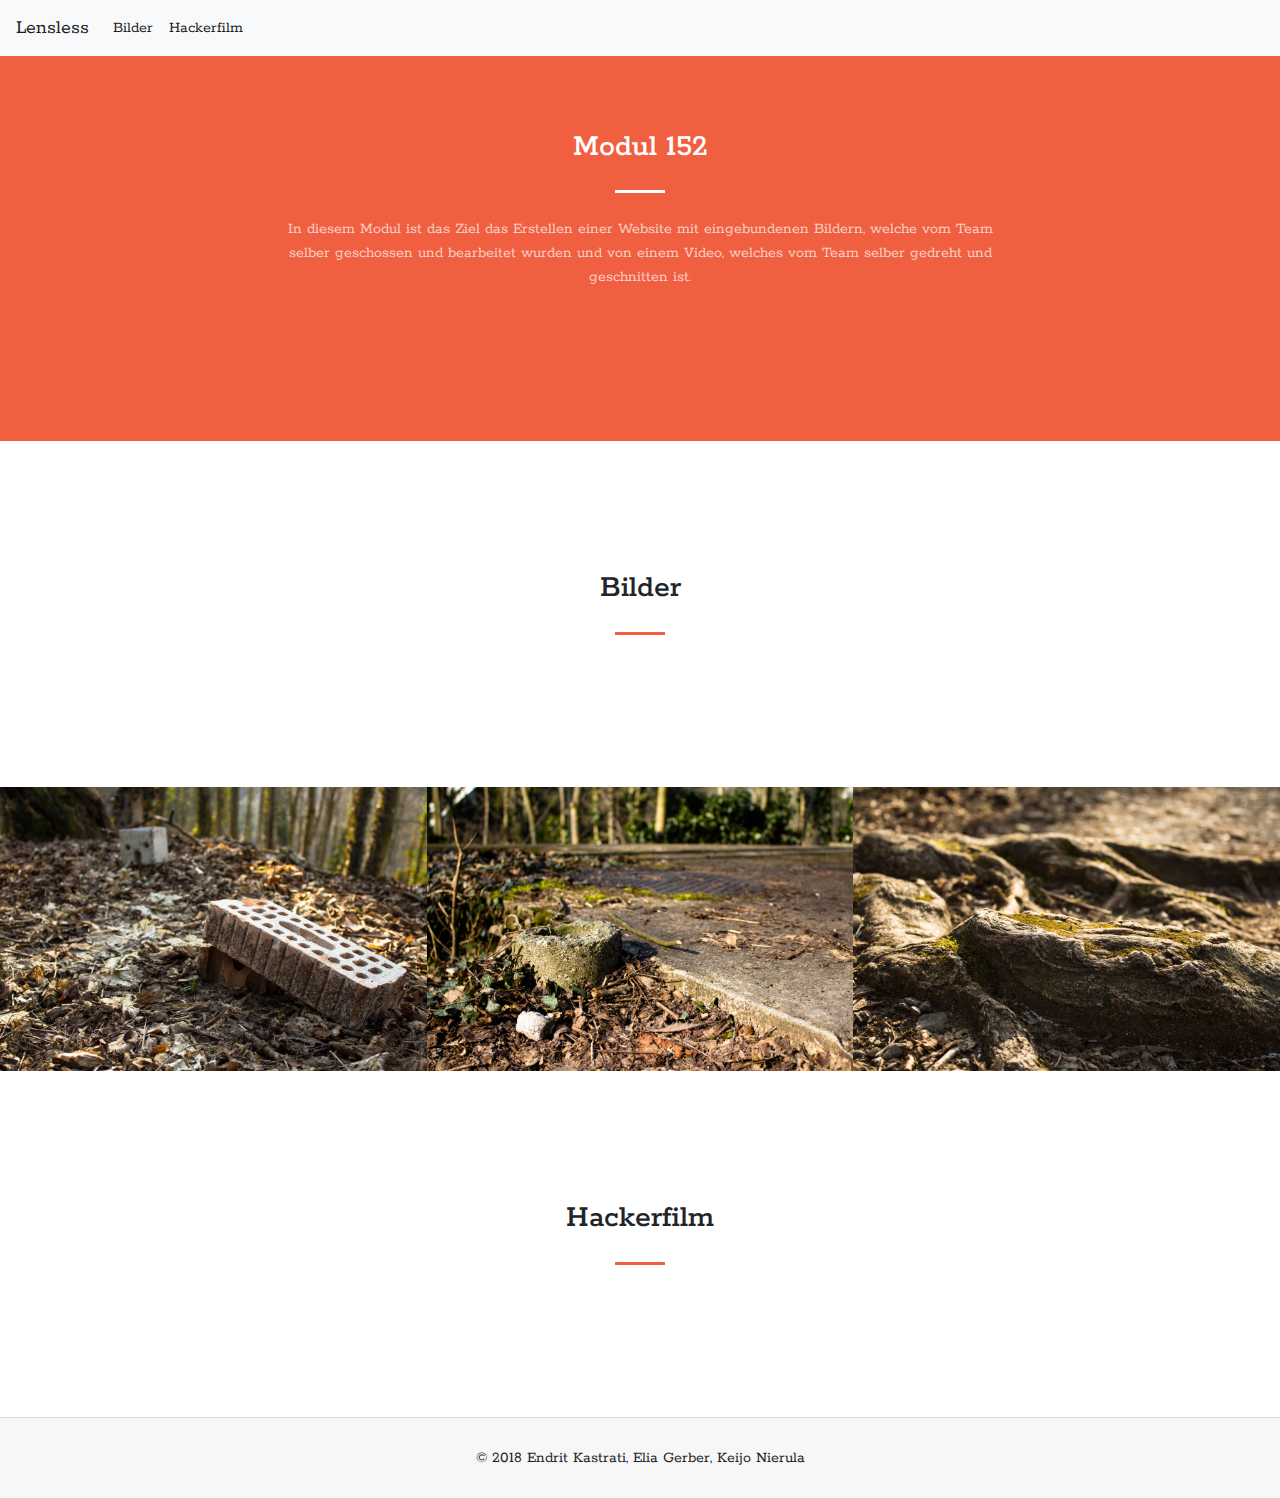
==== src/index.html @ 3791b65b "vdfsdfsdf" ====
<!DOCTYPE html>
<html lang="en">

<head>

    <meta charset="utf-8">

    <title>Lensless</title>

    <!-- Bootstrap core CSS -->
    <link href="vendor/bootstrap/css/bootstrap.min.css" rel="stylesheet">

    <link href="https://fonts.googleapis.com/css?family=Rokkitt" rel="stylesheet">


    <link href="css/style.css" rel="stylesheet">

</head>

<body id="page-top">
<!--Navigation-->
<nav class="navbar navbar-expand-lg navbar-light bg-light fixed-top">
    <button class="navbar-toggler" type="button" data-toggle="collapse" data-target="#navbarTogglerDemo03" aria-controls="navbarTogglerDemo03" aria-expanded="false" aria-label="Toggle navigation">
        <span class="navbar-toggler-icon"></span>
    </button>
    <a class="navbar-brand" href="#">Lensless</a>

    <div class="collapse navbar-collapse" id="navbarTogglerDemo03">
        <ul class="navbar-nav mr-auto mt-2 mt-lg-0">
            <li class="nav-item active">
                <a class="nav-link" href="#Bilder">Bilder </a>
            </li>
            <li class="nav-item active">
                <a class="nav-link" href="#Hackerfilm">Hackerfilm</a>
            </li>
        </ul>
        <!--<form class="form-inline my-2 my-lg-0">-->
        <!--<input class="form-control mr-sm-2" type="search" placeholder="Search" aria-label="Search">-->
        <!--<button class="btn btn-outline-success my-2 my-sm-0" type="submit">Search</button>-->
        <!--</form>-->
    </div>
</nav>
<!-- Navigation (version vom Keijo) -->
<!--<nav class="navbar navbar-expand-lg navbar-light fixed-top" id="mainNav">-->

    <!--<div class="container">-->
        <!--<div class="collapse" id="navbarToggleExternalContent">-->
            <!--<div class="bg-dark p-4">-->
                <!--<h4 class="text-white">Collapsed content</h4>-->
                <!--<span class="text-muted">Toggleable via the navbar brand.</span>-->
            <!--</div>-->
        <!--</div>    <a class="navbar-brand js-scroll-trigger" href="#page-top">Lensless</a>-->
        <!--<button class="navbar-toggler navbar-toggler-right" type="button" data-toggle="collapse"-->
                <!--data-target="#navbarResponsive" aria-controls="navbarResponsive" aria-expanded="false"-->
                <!--aria-label="Toggle navigation">-->
            <!--<span class="navbar-toggler-icon"></span>-->
        <!--</button>-->
    <!--</div>-->
<!--</nav>-->

<section class="bg-primary" id="about">
    <div class="container">
        <div class="row">
            <div class="col-lg-8 mx-auto text-center">
                <h2 class="section-heading text-white">Modul 152</h2>
                <hr class="light my-4">
                <p class="text-faded mb-4">In diesem Modul ist das Ziel das Erstellen einer Website mit eingebundenen
                    Bildern, welche vom Team selber geschossen und bearbeitet wurden und von einem Video, welches vom
                    Team selber gedreht und geschnitten ist.</p>
            </div>
        </div>
    </div>
</section>
<div id="Bilder"></div>
<section id="services">
    <div class="container">
        <div class="row">
            <div class="col-lg-12 text-center">
                <h2 class="section-heading">Bilder</h2>
                <hr class="my-4">
            </div>
        </div>
    </div>
</section>
<section class="p-0" id="portfolio">
    <div class="container-fluid p-0">
        <div class="row no-gutters popup-gallery">
            <div class="col-lg-4 col-sm-6">
                <a class="portfolio-box" href="img/Keijo/Keijo_1.jpg">
                    <img class="img-fluid" src="img/Keijo/Keijo_1.jpg" alt="">
                    <div class="portfolio-box-caption">
                        <div class="portfolio-box-caption-content">
                            <div class="project-category text-faded">
                                Vergessen
                            </div>
                            <div>
                                <p style="margin-top: 10px; margin-bottom: 5px">ISO-200</p>
                                <p style="margin-bottom: 5px">1/250 Sek.</p>
                                <p style="margin-bottom: 5px">Blende f/4</p>
                            </div>
                        </div>
                    </div>
                </a>
            </div>
            <div class="col-lg-4 col-sm-6">
                <a class="portfolio-box" href="img/Keijo/Keijo_2.jpg">
                    <img class="img-fluid" src="img/Keijo/Keijo_2.jpg" alt="">
                    <div class="portfolio-box-caption">
                        <div class="portfolio-box-caption-content">
                            <div class="project-category text-faded">
                                Grenze
                            </div>
                            <div>
                                <p style="margin-top: 10px; margin-bottom: 5px">ISO-200</p>
                                <p style="margin-bottom: 5px">1/500 Sek.</p>
                                <p style="margin-bottom: 5px">Blende f/4</p>
                            </div>
                        </div>
                    </div>
                </a>
            </div>
            <div class="col-lg-4 col-sm-6">
                <a class="portfolio-box" href="img/Keijo/Keijo_3.jpg">
                    <img class="img-fluid" src="img/Keijo/Keijo_3.jpg" alt="">
                    <div class="portfolio-box-caption">
                        <div class="portfolio-box-caption-content">
                            <div class="project-category text-faded">
                                Roots
                            </div>
                            <div>
                                <p style="margin-top: 10px; margin-bottom: 5px">ISO-200</p>
                                <p style="margin-bottom: 5px">1/250 Sek.</p>
                                <p style="margin-bottom: 5px">Blende f/5</p>
                            </div>
                        </div>
                    </div>
                </a>
            </div>
        </div>
    </div>
</section>
<div id="Hackerfilm"></div>
<!--<section id="contact">-->
    <!--<div class="container">-->
        <!--<div class="row">-->
            <!--<div class="col-lg-8 mx-auto text-center">-->
                <!--<h2 class="section-heading">Hackerfilm</h2>-->
            <!--</div>-->
        <!--</div>-->
        <!--<div class="row">-->
            <!--&lt;!&ndash; insert video here&ndash;&gt;-->
        <!--</div>-->
    <!--</div>-->
<!--</section>-->
<section id="hack">
    <div class="container">
        <div class="row">
            <div class="col-lg-12 text-center">
                <h2 class="section-heading">Hackerfilm</h2>
                <hr class="my-4">
            </div>
        </div>
    </div>
</section>

<footer class="card-footer">
    <div class="container text-center">
        <div>
            <p></p>
            <p>&copy; 2018 Endrit Kastrati, Elia Gerber, Keijo Nierula</p>
        </div>
    </div>
</footer>

<!-- Bootstrap core JavaScript -->
<script src="vendor/jquery/jquery.min.js"></script>
<script src="vendor/bootstrap/js/bootstrap.bundle.min.js"></script>

<!-- Custom scripts for this template -->
<script src="js/creative.min.js"></script>

</body>

</html>
---- src/css/style.css ----
body,
html {
  width: 100%;
  height: 100%;
}

body {
  font-family: 'Rokkitt', serif;
}

hr {
  max-width: 50px;
  border-width: 3px;
  border-color: #F05F40;
}

hr.light {
  border-color: #fff;
}

a {
  color: #F05F40;
  -webkit-transition: all 0.2s;
  -moz-transition: all 0.2s;
  transition: all 0.2s;
}

a:hover {
  color: #f05f40;
}

h1,
h2,
h3,
h4,
h5,
h6 {
  font-family: 'Rokkitt', serif;
}

.bg-primary {
  background-color: #F05F40 !important;
}

.bg-dark {
  background-color: #212529 !important;
}

.text-faded {
  color: rgba(255, 255, 255, 0.7);
}

section {
  padding: 8rem 0;
}

.section-heading {
  margin-top: 0;
}

::-moz-selection {
  color: #fff;
  background: #212529;
  text-shadow: none;
}

::selection {
  color: #fff;
  background: #212529;
  text-shadow: none;
}

img::selection {
  color: #fff;
  background: transparent;
}

img::-moz-selection {
  color: #fff;
  background: transparent;
}

#mainNav {
  border-bottom: 1px solid rgba(33, 37, 41, 0.1);
  background-color: #fff;
  -webkit-transition: all 0.2s;
  -moz-transition: all 0.2s;
  transition: all 0.2s;
}

#mainNav .navbar-brand {
  font-weight: 700;
  text-transform: uppercase;
  color: #F05F40;
  font-family: 'Open Sans', 'Helvetica Neue', Arial, sans-serif;
}

#mainNav .navbar-brand:focus, #mainNav .navbar-brand:hover {
  color: #f05f40;
}

#mainNav .navbar-nav > li.nav-item > a.nav-link,
#mainNav .navbar-nav > li.nav-item > a.nav-link:focus {
  font-size: .9rem;
  font-weight: 700;
  text-transform: uppercase;
  color: #212529;
}

#mainNav .navbar-nav > li.nav-item > a.nav-link:hover,
#mainNav .navbar-nav > li.nav-item > a.nav-link:focus:hover {
  color: #F05F40;
}

#mainNav .navbar-nav > li.nav-item > a.nav-link.active,
#mainNav .navbar-nav > li.nav-item > a.nav-link:focus.active {
  color: #F05F40 !important;
  background-color: transparent;
}

#mainNav .navbar-nav > li.nav-item > a.nav-link.active:hover,
#mainNav .navbar-nav > li.nav-item > a.nav-link:focus.active:hover {
  background-color: transparent;
}

@media (min-width: 992px) {
  #mainNav {
    border-color: transparent;
    background-color: transparent;
  }
  #mainNav .navbar-brand {
    color: rgba(255, 255, 255, 0.7);
  }
  #mainNav .navbar-brand:focus, #mainNav .navbar-brand:hover {
    color: #fff;
  }
  #mainNav .navbar-nav > li.nav-item > a.nav-link {
    padding: 0.5rem 1rem;
  }
  #mainNav .navbar-nav > li.nav-item > a.nav-link,
  #mainNav .navbar-nav > li.nav-item > a.nav-link:focus {
    color: rgba(255, 255, 255, 0.7);
  }
  #mainNav .navbar-nav > li.nav-item > a.nav-link:hover,
  #mainNav .navbar-nav > li.nav-item > a.nav-link:focus:hover {
    color: #fff;
  }
  #mainNav.navbar-shrink {
    border-bottom: 1px solid rgba(33, 37, 41, 0.1);
    background-color: #fff;
  }
  #mainNav.navbar-shrink .navbar-brand {
    color: #F05F40;
  }
  #mainNav.navbar-shrink .navbar-brand:focus, #mainNav.navbar-shrink .navbar-brand:hover {
    color: #f05f40;
  }
  #mainNav.navbar-shrink .navbar-nav > li.nav-item > a.nav-link,
  #mainNav.navbar-shrink .navbar-nav > li.nav-item > a.nav-link:focus {
    color: #212529;
  }
  #mainNav.navbar-shrink .navbar-nav > li.nav-item > a.nav-link:hover,
  #mainNav.navbar-shrink .navbar-nav > li.nav-item > a.nav-link:focus:hover {
    color: #F05F40;
  }
}

header.masthead {
  padding-top: 10rem;
  padding-bottom: calc(10rem - 56px);
  background-image: url("../img/header.jpg");
  background-position: center center;
  -webkit-background-size: cover;
  -moz-background-size: cover;
  -o-background-size: cover;
  background-size: cover;
}

header.masthead hr {
  margin-top: 30px;
  margin-bottom: 30px;
}

header.masthead h1 {
  font-size: 2rem;
}

header.masthead p {
  font-weight: 300;
}

@media (min-width: 768px) {
  header.masthead p {
    font-size: 1.15rem;
  }
}

@media (min-width: 992px) {
  header.masthead {
    height: 100vh;
    min-height: 650px;
    padding-top: 0;
    padding-bottom: 0;
  }
  header.masthead h1 {
    font-size: 3rem;
  }
}

@media (min-width: 1200px) {
  header.masthead h1 {
    font-size: 4rem;
  }
}

.service-box {
  max-width: 400px;
}

.portfolio-box {
  position: relative;
  display: block;
  max-width: 650px;
  margin: 0 auto;
}

.portfolio-box .portfolio-box-caption {
  position: absolute;
  bottom: 0;
  display: block;
  width: 100%;
  height: 100%;
  text-align: center;
  opacity: 0;
  color: #fff;
  background: rgba(240, 95, 64, 0.9);
  -webkit-transition: all 0.2s;
  -moz-transition: all 0.2s;
  transition: all 0.2s;
}

.portfolio-box .portfolio-box-caption .portfolio-box-caption-content {
  position: absolute;
  top: 50%;
  width: 100%;
  transform: translateY(-50%);
  text-align: center;
}

.portfolio-box .portfolio-box-caption .portfolio-box-caption-content .project-category,
.portfolio-box .portfolio-box-caption .portfolio-box-caption-content .project-name {
  padding: 0 15px;
  font-family: 'Open Sans', 'Helvetica Neue', Arial, sans-serif;
}

.portfolio-box .portfolio-box-caption .portfolio-box-caption-content .project-category {
  font-size: 14px;
  font-weight: 600;
  text-transform: uppercase;
}

.portfolio-box .portfolio-box-caption .portfolio-box-caption-content .project-name {
  font-size: 18px;
}

.portfolio-box:hover .portfolio-box-caption {
  opacity: 1;
}

.portfolio-box:focus {
  outline: none;
}

@media (min-width: 768px) {
  .portfolio-box .portfolio-box-caption .portfolio-box-caption-content .project-category {
    font-size: 16px;
  }
  .portfolio-box .portfolio-box-caption .portfolio-box-caption-content .project-name {
    font-size: 22px;
  }
}

.text-primary {
  color: #F05F40 !important;
}

.btn {
  font-weight: 700;
  text-transform: uppercase;
  border: none;
  border-radius: 300px;
  font-family: 'Open Sans', 'Helvetica Neue', Arial, sans-serif;
}

.btn-xl {
  padding: 1rem 2rem;
}

.btn-primary {
  background-color: #F05F40;
  border-color: #F05F40;
}

.btn-primary:hover, .btn-primary:focus, .btn-primary:active {
  color: #fff;
  background-color: #ee4b28 !important;
}

.btn-primary:active, .btn-primary:focus {
  box-shadow: 0 0 0 0.2rem rgba(240, 95, 64, 0.5) !important;
}
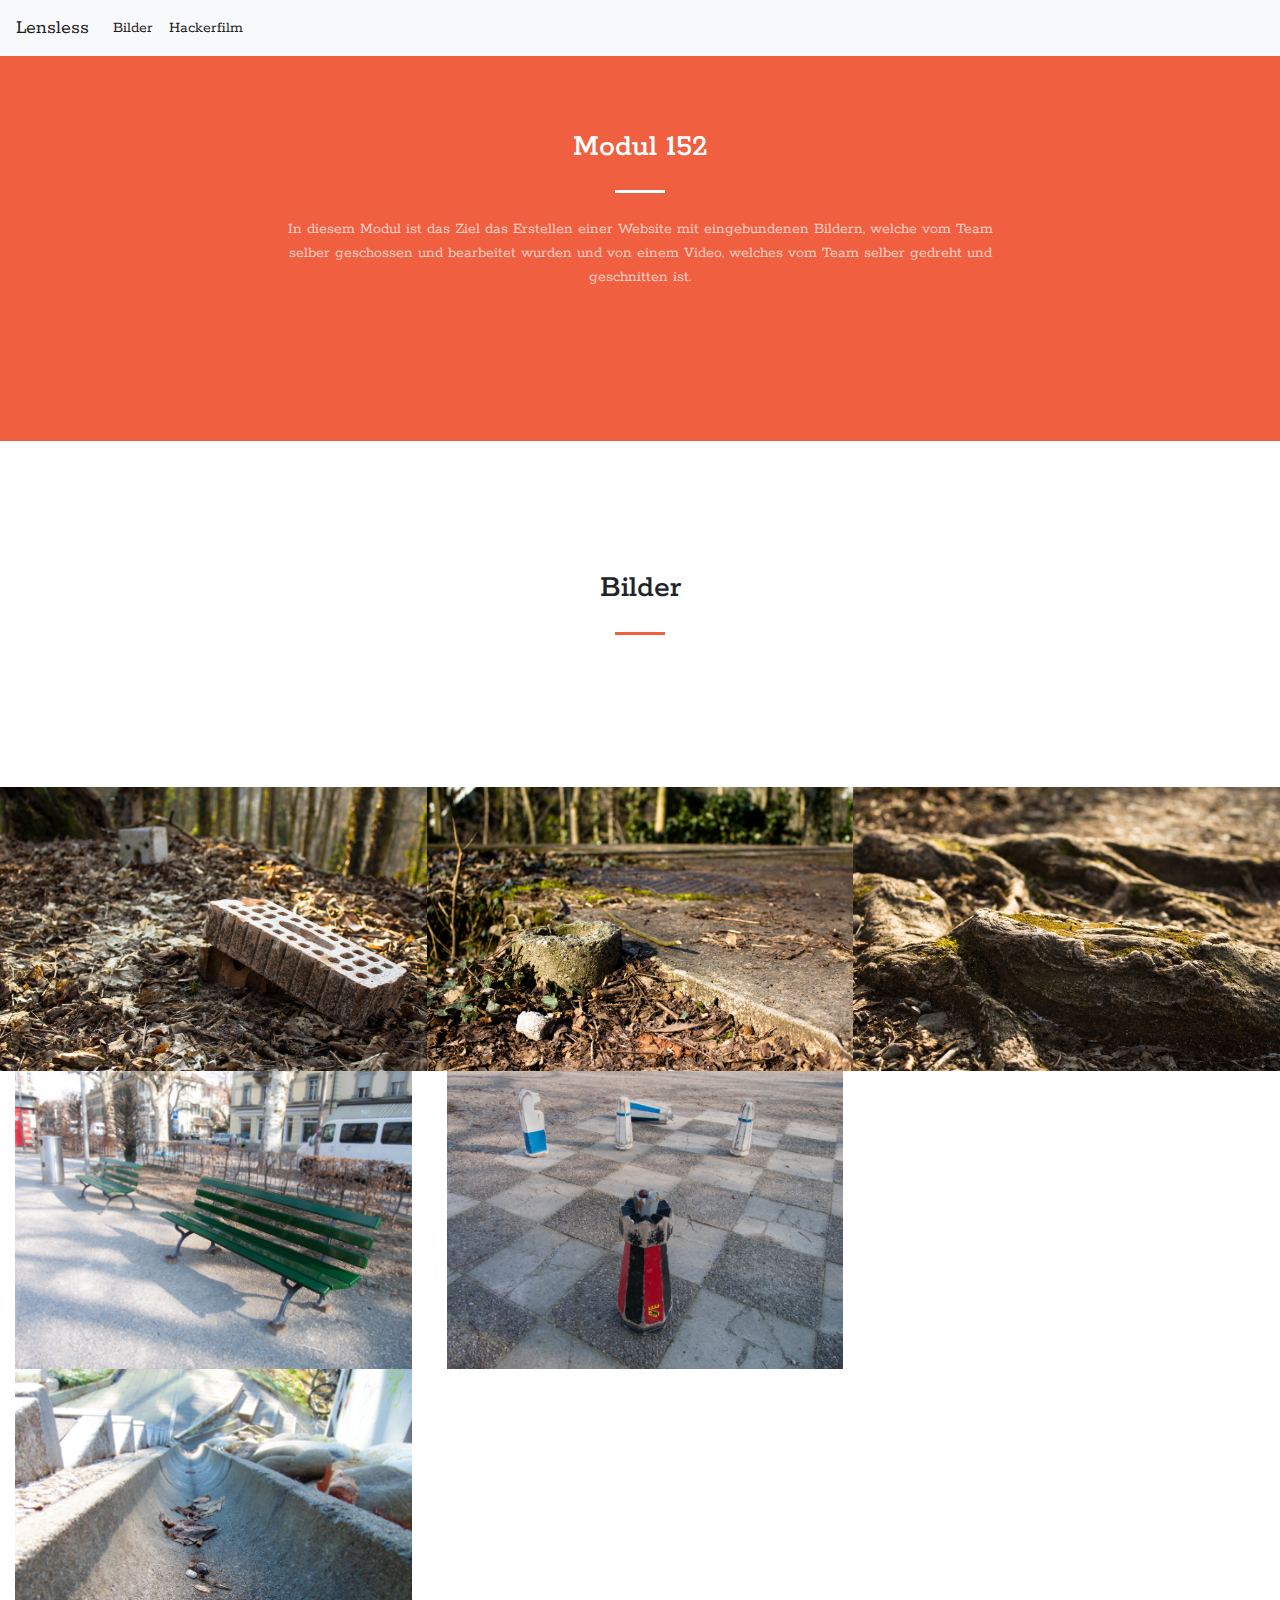
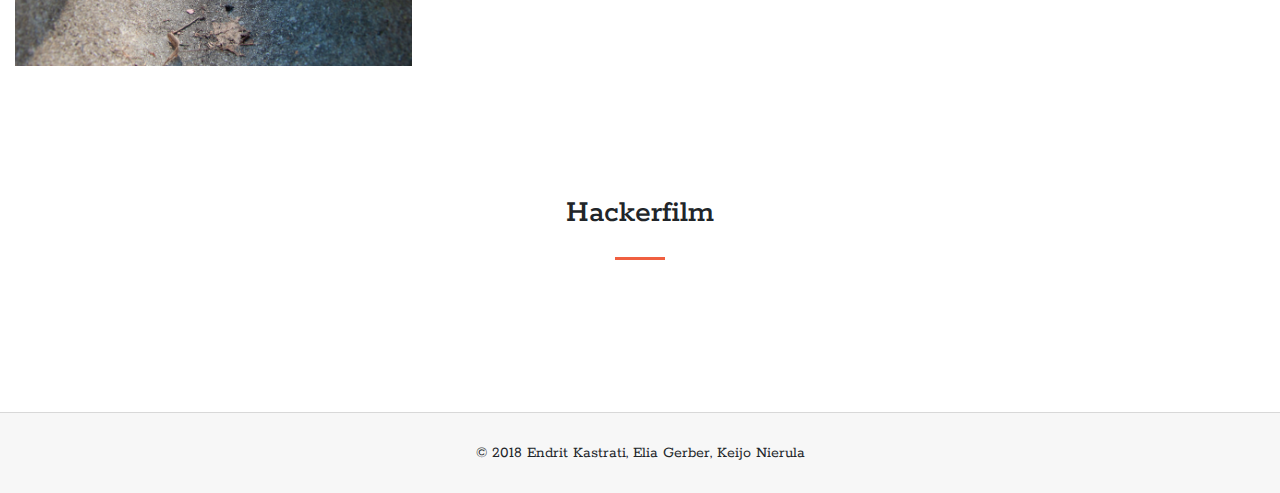
==== commit 9ae687cf: "no nit fertigt" ====
--- a/src/index.html
+++ b/src/index.html
@@ -136,7 +136,11 @@
                     </div>
                 </a>
             </div>
-        </div>
+
+            </div>
+        <img src="img/Endrit/Pause im Alltag_Endrit.jpg" class="col-lg-4 col-sm-6" />
+        <img src="img/Endrit/Schachmatt_Endrit.jpg" class="col-lg-4 col-sm-6" />
+        <img src="img/Endrit/Verlassen_Endrit.jpg" class="col-lg-4 col-sm-6" />
     </div>
 </section>
 <div id="Hackerfilm"></div>
@@ -177,7 +181,7 @@
 <script src="vendor/bootstrap/js/bootstrap.bundle.min.js"></script>
 
 <!-- Custom scripts for this template -->
-<script src="js/creative.min.js"></script>
+<!--<script src="js/creative.min.js"></script>-->
 
 </body>
 
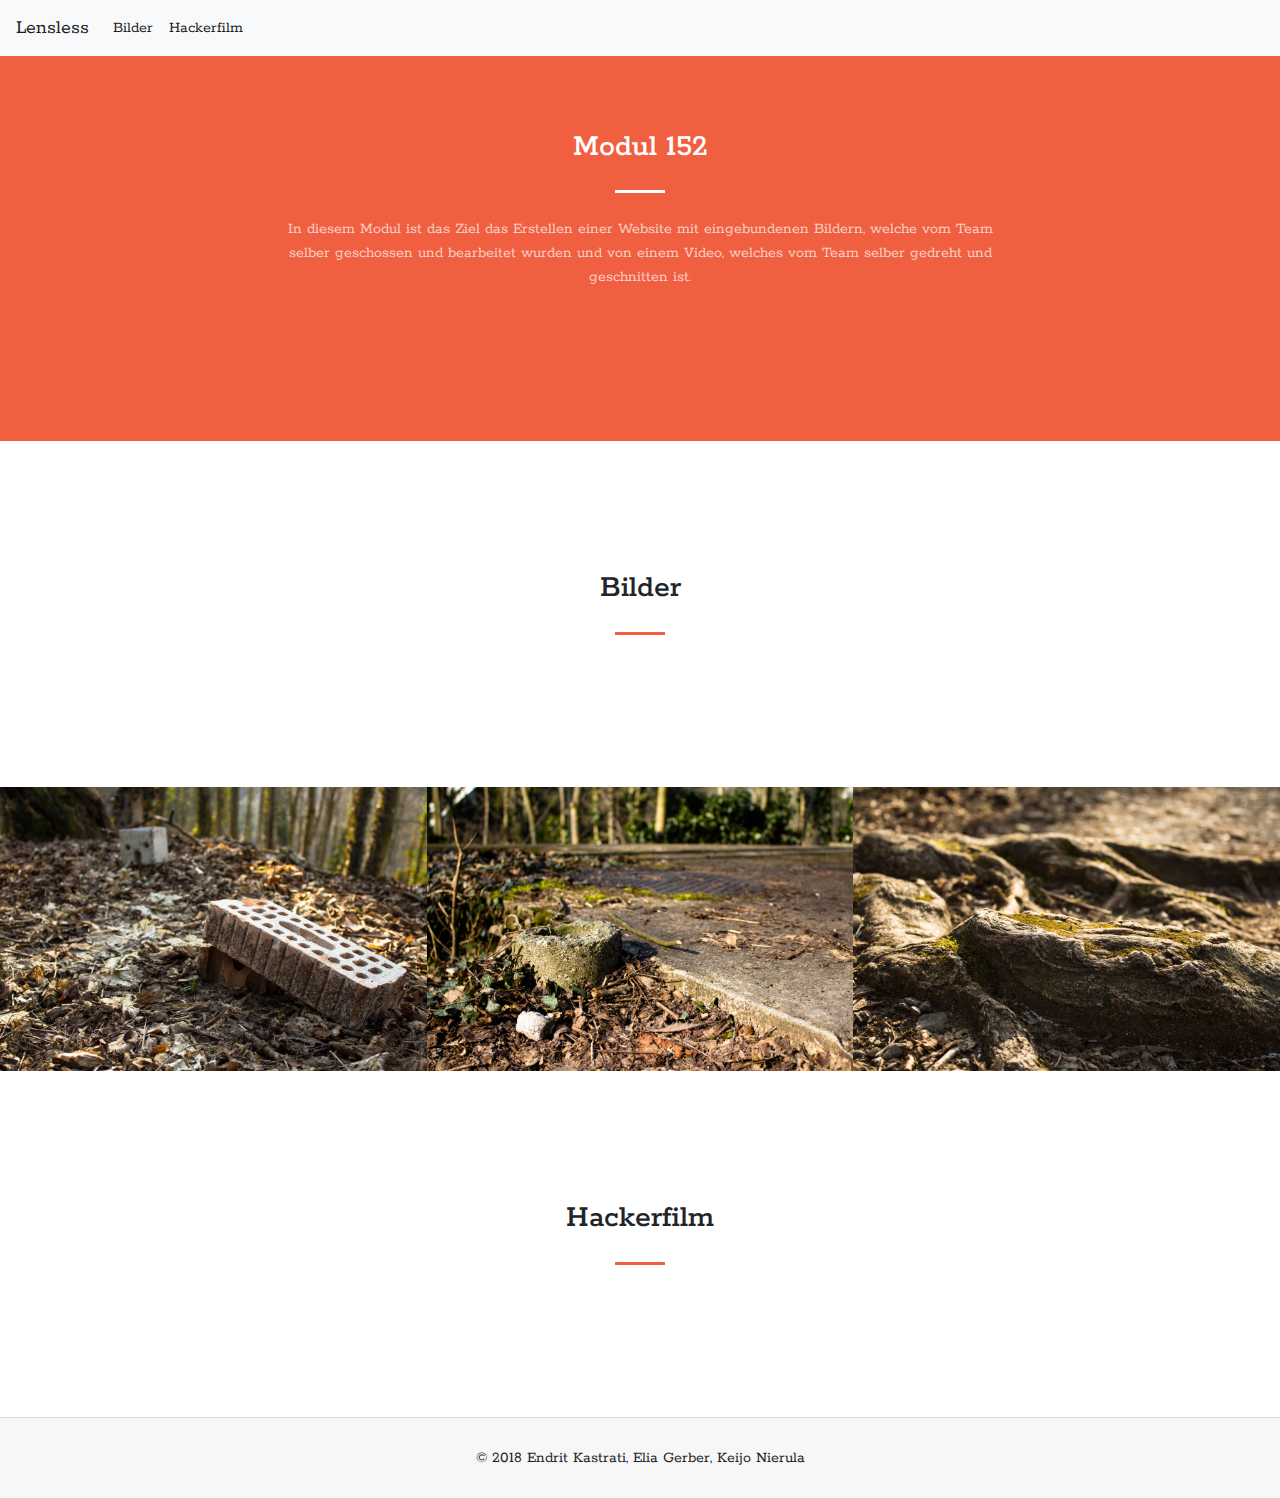
==== commit c48bf184: "added image descriptions" ====
--- a/src/index.html
+++ b/src/index.html
@@ -20,7 +20,8 @@
 <body id="page-top">
 <!--Navigation-->
 <nav class="navbar navbar-expand-lg navbar-light bg-light fixed-top">
-    <button class="navbar-toggler" type="button" data-toggle="collapse" data-target="#navbarTogglerDemo03" aria-controls="navbarTogglerDemo03" aria-expanded="false" aria-label="Toggle navigation">
+    <button class="navbar-toggler" type="button" data-toggle="collapse" data-target="#navbarTogglerDemo03"
+            aria-controls="navbarTogglerDemo03" aria-expanded="false" aria-label="Toggle navigation">
         <span class="navbar-toggler-icon"></span>
     </button>
     <a class="navbar-brand" href="#">Lensless</a>
@@ -43,19 +44,19 @@
 <!-- Navigation (version vom Keijo) -->
 <!--<nav class="navbar navbar-expand-lg navbar-light fixed-top" id="mainNav">-->
 
-    <!--<div class="container">-->
-        <!--<div class="collapse" id="navbarToggleExternalContent">-->
-            <!--<div class="bg-dark p-4">-->
-                <!--<h4 class="text-white">Collapsed content</h4>-->
-                <!--<span class="text-muted">Toggleable via the navbar brand.</span>-->
-            <!--</div>-->
-        <!--</div>    <a class="navbar-brand js-scroll-trigger" href="#page-top">Lensless</a>-->
-        <!--<button class="navbar-toggler navbar-toggler-right" type="button" data-toggle="collapse"-->
-                <!--data-target="#navbarResponsive" aria-controls="navbarResponsive" aria-expanded="false"-->
-                <!--aria-label="Toggle navigation">-->
-            <!--<span class="navbar-toggler-icon"></span>-->
-        <!--</button>-->
-    <!--</div>-->
+<!--<div class="container">-->
+<!--<div class="collapse" id="navbarToggleExternalContent">-->
+<!--<div class="bg-dark p-4">-->
+<!--<h4 class="text-white">Collapsed content</h4>-->
+<!--<span class="text-muted">Toggleable via the navbar brand.</span>-->
+<!--</div>-->
+<!--</div>    <a class="navbar-brand js-scroll-trigger" href="#page-top">Lensless</a>-->
+<!--<button class="navbar-toggler navbar-toggler-right" type="button" data-toggle="collapse"-->
+<!--data-target="#navbarResponsive" aria-controls="navbarResponsive" aria-expanded="false"-->
+<!--aria-label="Toggle navigation">-->
+<!--<span class="navbar-toggler-icon"></span>-->
+<!--</button>-->
+<!--</div>-->
 <!--</nav>-->
 
 <section class="bg-primary" id="about">
@@ -98,6 +99,11 @@
                                 <p style="margin-bottom: 5px">1/250 Sek.</p>
                                 <p style="margin-bottom: 5px">Blende f/4</p>
                             </div>
+                            <div>
+                                <p style="font-size: 13px">Der liegen gelassene Backstein hat eigentlich hier im Wald
+                                    <br>
+                                    nichts zu suchen. Vermutlich gehörte er mal zu einer nahe gelegenen Hütte.
+                            </div>
                         </div>
                     </div>
                 </a>
@@ -114,6 +120,10 @@
                                 <p style="margin-top: 10px; margin-bottom: 5px">ISO-200</p>
                                 <p style="margin-bottom: 5px">1/500 Sek.</p>
                                 <p style="margin-bottom: 5px">Blende f/4</p>
+                            </div>
+                            <div>
+                                <p style="font-size: 13px">Den abgebrochenen Pfahl kann man sich als Teil eines<br>
+                                    rhetorischen Grenzzauns zwischen Zivilisation und Natur vorstellen.
                             </div>
                         </div>
                     </div>
@@ -132,29 +142,30 @@
                                 <p style="margin-bottom: 5px">1/250 Sek.</p>
                                 <p style="margin-bottom: 5px">Blende f/5</p>
                             </div>
+                            <div>
+                                <p style="font-size: 13px">Die Wurzel die sich über einen Pfad schlingt symbolisiert die
+                                    <br>
+                                    Tapferkeit der Natur im Kampf gegen die Zivilisation. </p>
+                            </div>
                         </div>
                     </div>
                 </a>
             </div>
-
-            </div>
-        <img src="img/Endrit/Pause im Alltag_Endrit.jpg" class="col-lg-4 col-sm-6" />
-        <img src="img/Endrit/Schachmatt_Endrit.jpg" class="col-lg-4 col-sm-6" />
-        <img src="img/Endrit/Verlassen_Endrit.jpg" class="col-lg-4 col-sm-6" />
+        </div>
     </div>
 </section>
 <div id="Hackerfilm"></div>
 <!--<section id="contact">-->
-    <!--<div class="container">-->
-        <!--<div class="row">-->
-            <!--<div class="col-lg-8 mx-auto text-center">-->
-                <!--<h2 class="section-heading">Hackerfilm</h2>-->
-            <!--</div>-->
-        <!--</div>-->
-        <!--<div class="row">-->
-            <!--&lt;!&ndash; insert video here&ndash;&gt;-->
-        <!--</div>-->
-    <!--</div>-->
+<!--<div class="container">-->
+<!--<div class="row">-->
+<!--<div class="col-lg-8 mx-auto text-center">-->
+<!--<h2 class="section-heading">Hackerfilm</h2>-->
+<!--</div>-->
+<!--</div>-->
+<!--<div class="row">-->
+<!--&lt;!&ndash; insert video here&ndash;&gt;-->
+<!--</div>-->
+<!--</div>-->
 <!--</section>-->
 <section id="hack">
     <div class="container">
@@ -180,7 +191,6 @@
 <script src="vendor/jquery/jquery.min.js"></script>
 <script src="vendor/bootstrap/js/bootstrap.bundle.min.js"></script>
 
-<!-- Custom scripts for this template -->
 <!--<script src="js/creative.min.js"></script>-->
 
 </body>
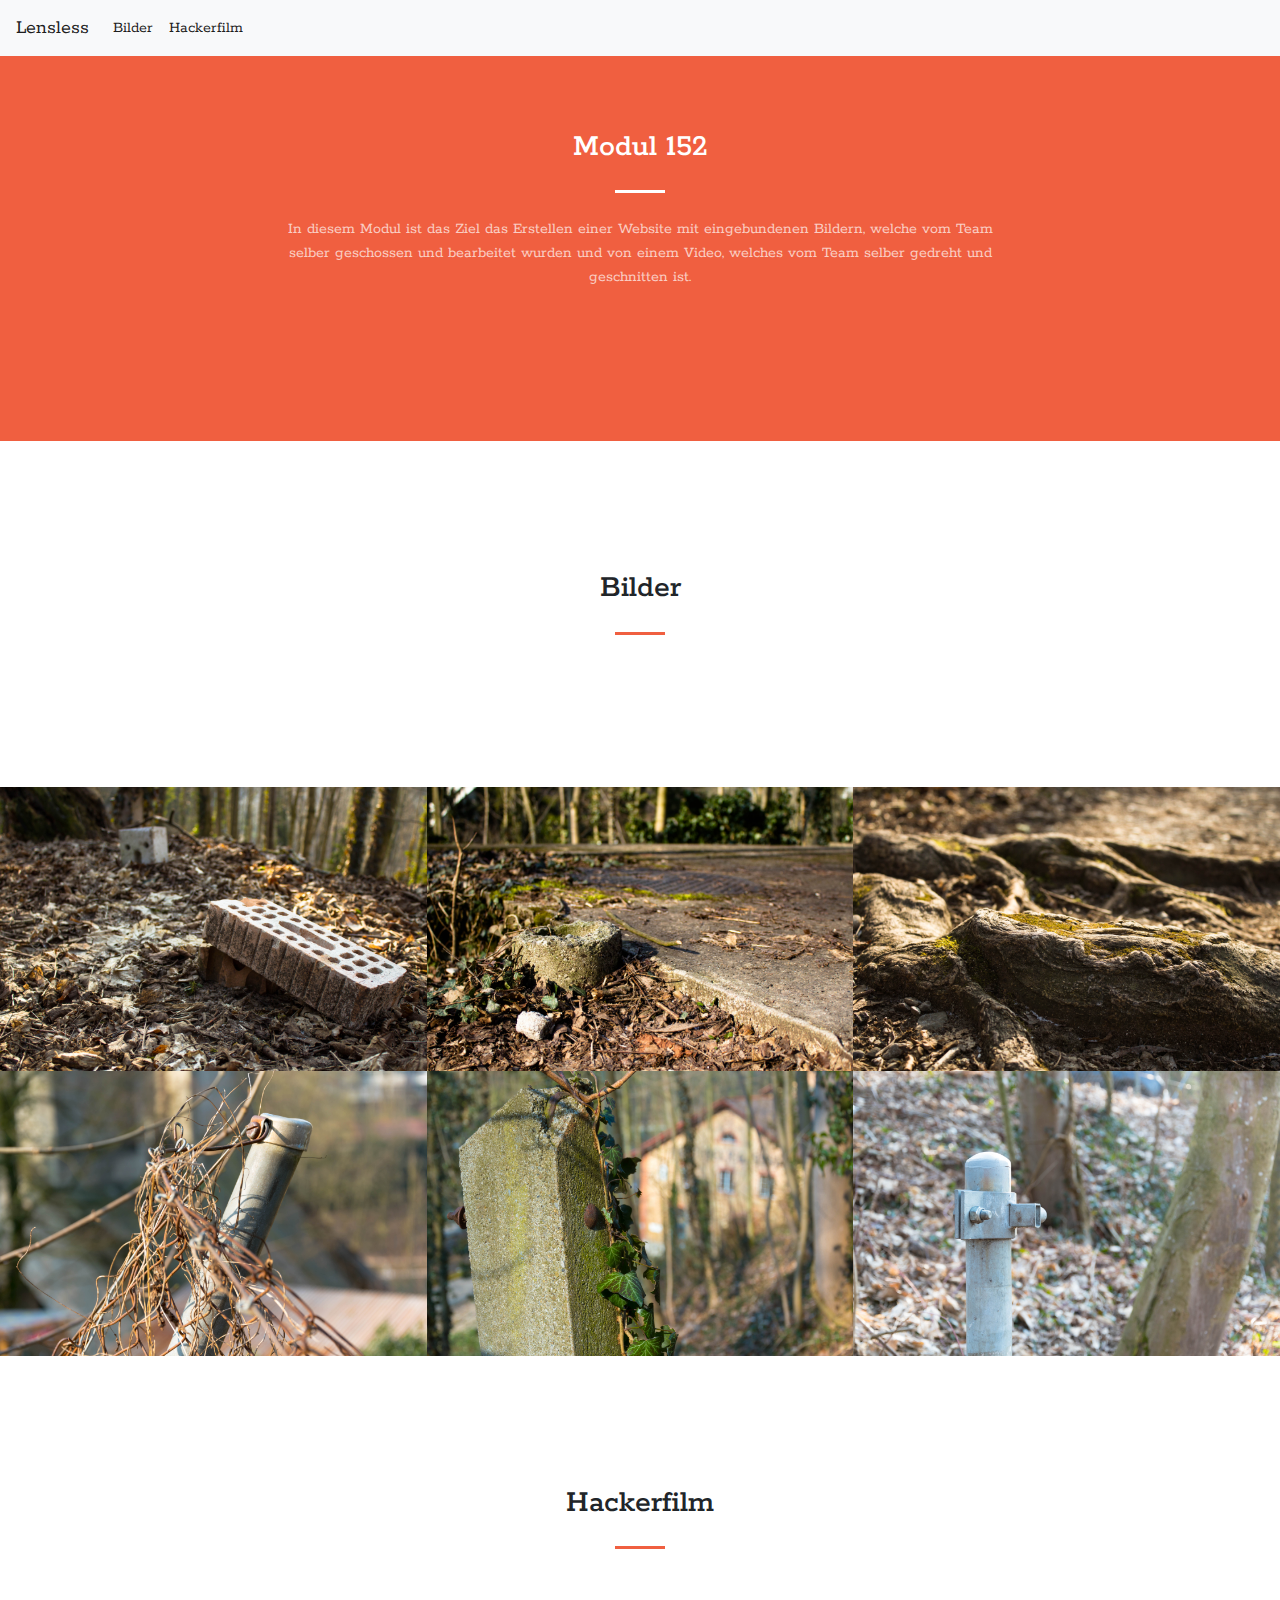
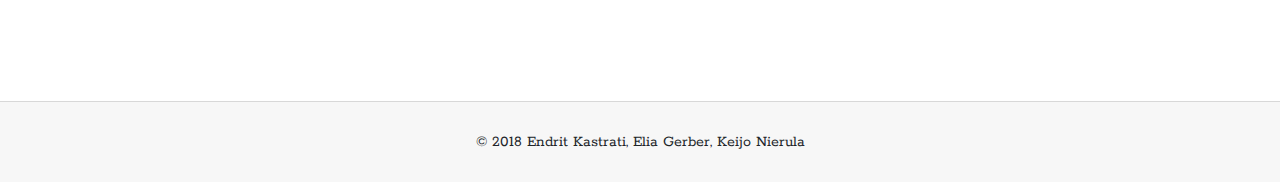
==== commit ebaa4dd2: "added elia's images" ====
--- a/src/index.html
+++ b/src/index.html
@@ -151,6 +151,75 @@
                     </div>
                 </a>
             </div>
+            <div class="col-lg-4 col-sm-6">
+                <a class="portfolio-box" href="img/Elia/Elia_1.jpg">
+                    <img class="img-fluid" src="img/Elia/Elia_1.jpg" alt="">
+                    <div class="portfolio-box-caption">
+                        <div class="portfolio-box-caption-content">
+                            <div class="project-category text-faded">
+                                Zaunpfahl von Pisa
+                            </div>
+                            <div>
+                                <p style="margin-top: 10px; margin-bottom: 5px">ISO-100</p>
+                                <p style="margin-bottom: 5px">1/125 Sek.</p>
+                                <p style="margin-bottom: 5px">Blende f/5</p>
+                            </div>
+                            <div>
+                                <p style="font-size: 13px">Ein schräger Zaunpfahl, der hier schon seit langer Zeit steht
+                                    <br>
+                                    und von der Witterung gezeichnet ist. Trotz all dem Rost hält er immer noch treu den
+                                    <br>
+                                    Zaun zusammen und schützt die Zivilisation vor unerwünschten Eindringlingen.
+                            </div>
+                        </div>
+                    </div>
+                </a>
+            </div>
+            <div class="col-lg-4 col-sm-6">
+                <a class="portfolio-box" href="img/Elia/Elia_2.jpg">
+                    <img class="img-fluid" src="img/Elia/Elia_2.jpg" alt="">
+                    <div class="portfolio-box-caption">
+                        <div class="portfolio-box-caption-content">
+                            <div class="project-category text-faded">
+                                Wachtposten
+                            </div>
+                            <div>
+                                <p style="margin-top: 10px; margin-bottom: 5px">ISO-100</p>
+                                <p style="margin-bottom: 5px">1/320 Sek.</p>
+                                <p style="margin-bottom: 5px">Blende f/5</p>
+                            </div>
+                            <div>
+                                <p style="font-size: 13px">Als würde dieser Zaun das Haus im Hintergrund bewachen. Er
+                                    <br>
+                                    steht schon so lange am gleichen Ort, dass die Natur ihn langsam zurückholt und <br>
+                                    somit noch besser tarnt.
+                            </div>
+                        </div>
+                    </div>
+                </a>
+            </div>
+            <div class="col-lg-4 col-sm-6">
+                <a class="portfolio-box" href="img/Elia/Elia_3.jpg">
+                    <img class="img-fluid" src="img/Elia/Elia_3.jpg" alt="">
+                    <div class="portfolio-box-caption">
+                        <div class="portfolio-box-caption-content">
+                            <div class="project-category text-faded">
+                                Grauer Baum
+                            </div>
+                            <div>
+                                <p style="margin-top: 10px; margin-bottom: 5px">ISO-100</p>
+                                <p style="margin-bottom: 5px">1/50 Sek.</p>
+                                <p style="margin-bottom: 5px">Blende f/5</p>
+                            </div>
+                            <div>
+                                <p style="font-size: 13px">Dieser graue Pfahl zeigt den Eckpunkt der umliegenden <br>
+                                    Parzellen an. Ein Versuch die wilde Natur geordneter zu machen und der Zivilisation <br>
+                                    anzupassen.
+                            </div>
+                        </div>
+                    </div>
+                </a>
+            </div>
         </div>
     </div>
 </section>
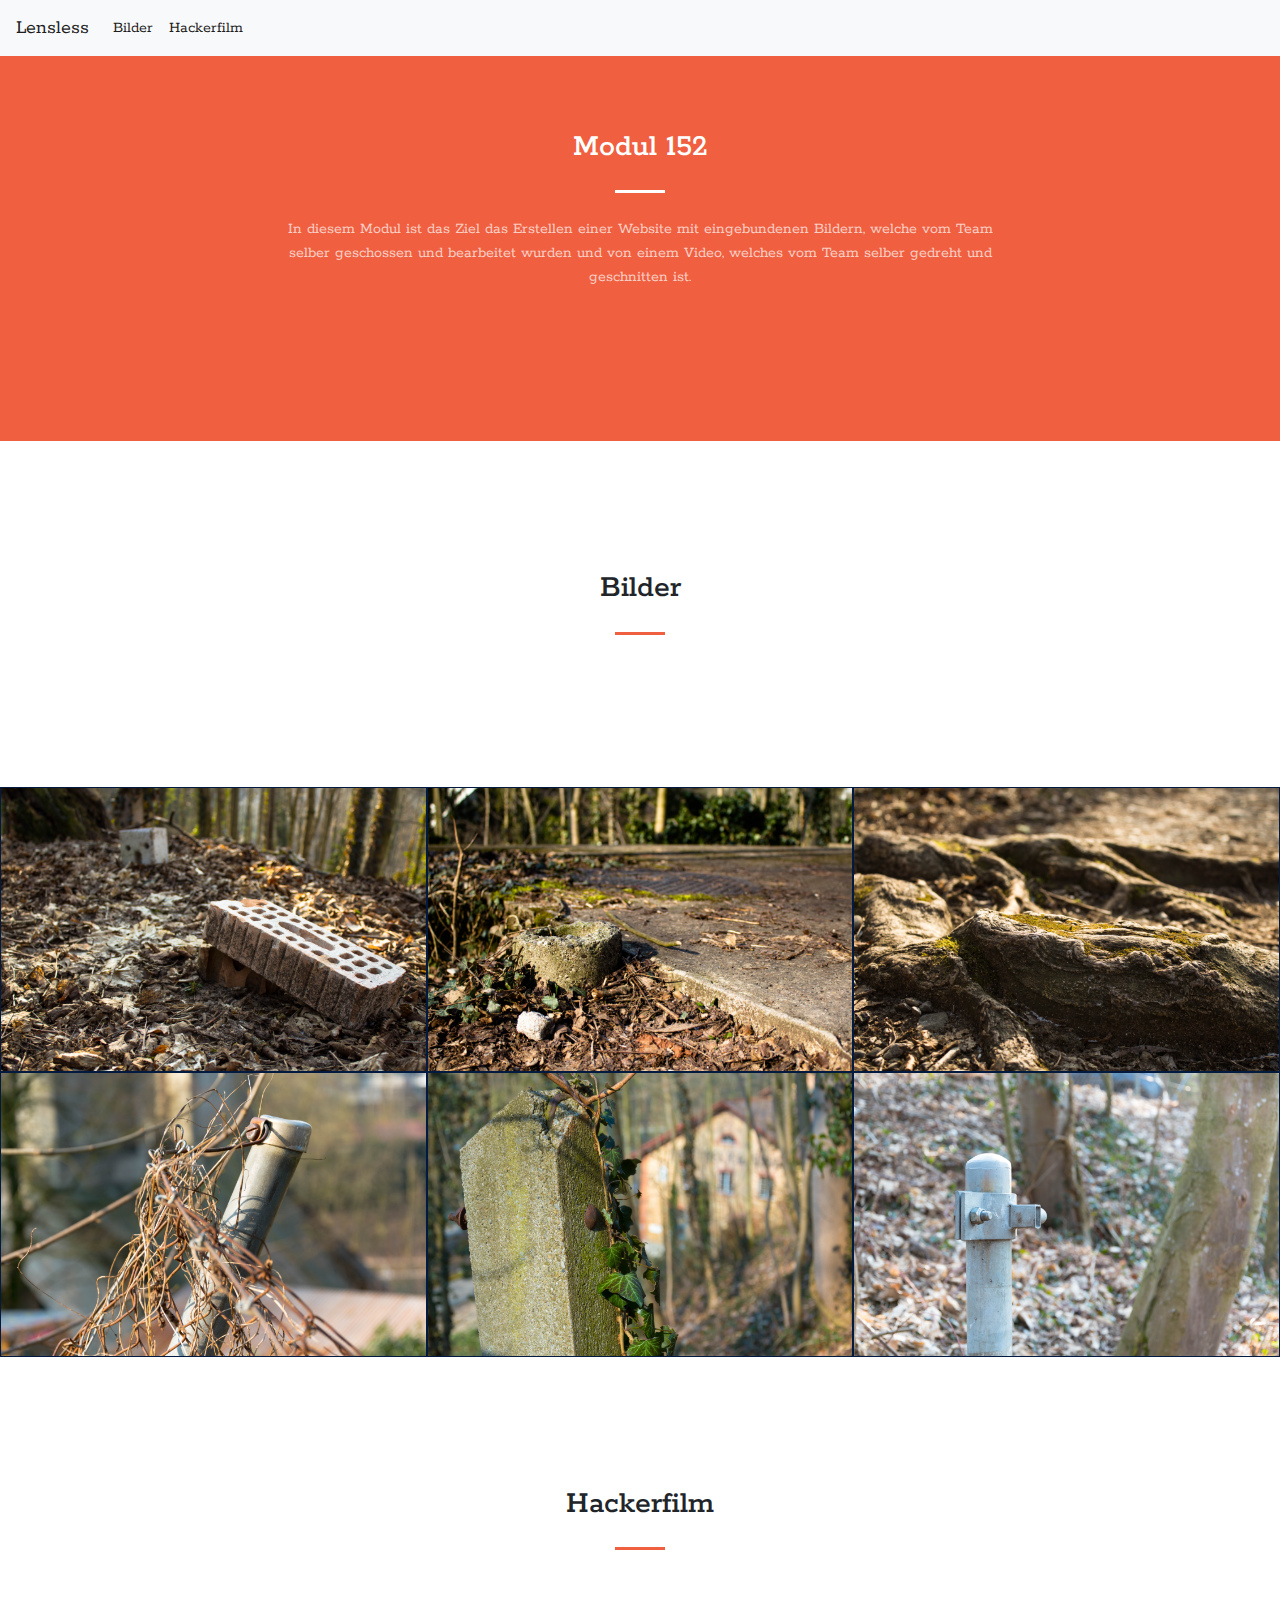
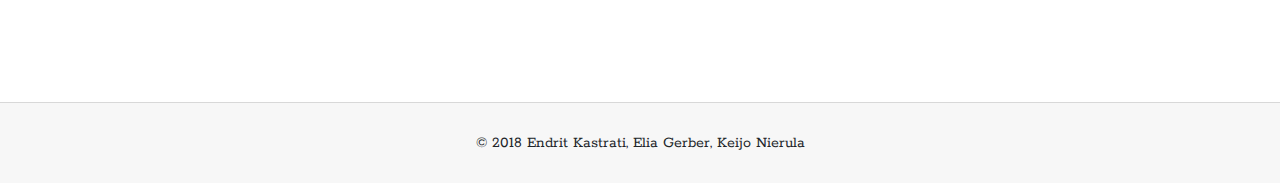
==== commit 3a591119: "fixed image descriptions" ====
--- a/src/index.html
+++ b/src/index.html
@@ -95,6 +95,7 @@
                                 Vergessen
                             </div>
                             <div>
+                                <p style="margin-bottom: 5px;">von Keijo Nierula</p>
                                 <p style="margin-top: 10px; margin-bottom: 5px">ISO-200</p>
                                 <p style="margin-bottom: 5px">1/250 Sek.</p>
                                 <p style="margin-bottom: 5px">Blende f/4</p>
@@ -117,6 +118,7 @@
                                 Grenze
                             </div>
                             <div>
+                                <p style="margin-bottom: 5px;">von Keijo Nierula</p>
                                 <p style="margin-top: 10px; margin-bottom: 5px">ISO-200</p>
                                 <p style="margin-bottom: 5px">1/500 Sek.</p>
                                 <p style="margin-bottom: 5px">Blende f/4</p>
@@ -138,6 +140,7 @@
                                 Roots
                             </div>
                             <div>
+                                <p style="margin-bottom: 5px;">von Keijo Nierula</p>
                                 <p style="margin-top: 10px; margin-bottom: 5px">ISO-200</p>
                                 <p style="margin-bottom: 5px">1/250 Sek.</p>
                                 <p style="margin-bottom: 5px">Blende f/5</p>
@@ -160,6 +163,7 @@
                                 Zaunpfahl von Pisa
                             </div>
                             <div>
+                                <p style="margin-bottom: 5px;">von Elia Gerber</p>
                                 <p style="margin-top: 10px; margin-bottom: 5px">ISO-100</p>
                                 <p style="margin-bottom: 5px">1/125 Sek.</p>
                                 <p style="margin-bottom: 5px">Blende f/5</p>
@@ -184,6 +188,7 @@
                                 Wachtposten
                             </div>
                             <div>
+                                <p style="margin-bottom: 5px;">von Elia Gerber</p>
                                 <p style="margin-top: 10px; margin-bottom: 5px">ISO-100</p>
                                 <p style="margin-bottom: 5px">1/320 Sek.</p>
                                 <p style="margin-bottom: 5px">Blende f/5</p>
@@ -207,6 +212,7 @@
                                 Grauer Baum
                             </div>
                             <div>
+                                <p style="margin-bottom: 5px;">von Elia Gerber</p>
                                 <p style="margin-top: 10px; margin-bottom: 5px">ISO-100</p>
                                 <p style="margin-bottom: 5px">1/50 Sek.</p>
                                 <p style="margin-bottom: 5px">Blende f/5</p>
--- a/src/css/style.css
+++ b/src/css/style.css
@@ -78,6 +78,10 @@
 img::-moz-selection {
   color: #fff;
   background: transparent;
+}
+
+img {
+    border:1px solid #021a40;
 }
 
 #mainNav {
